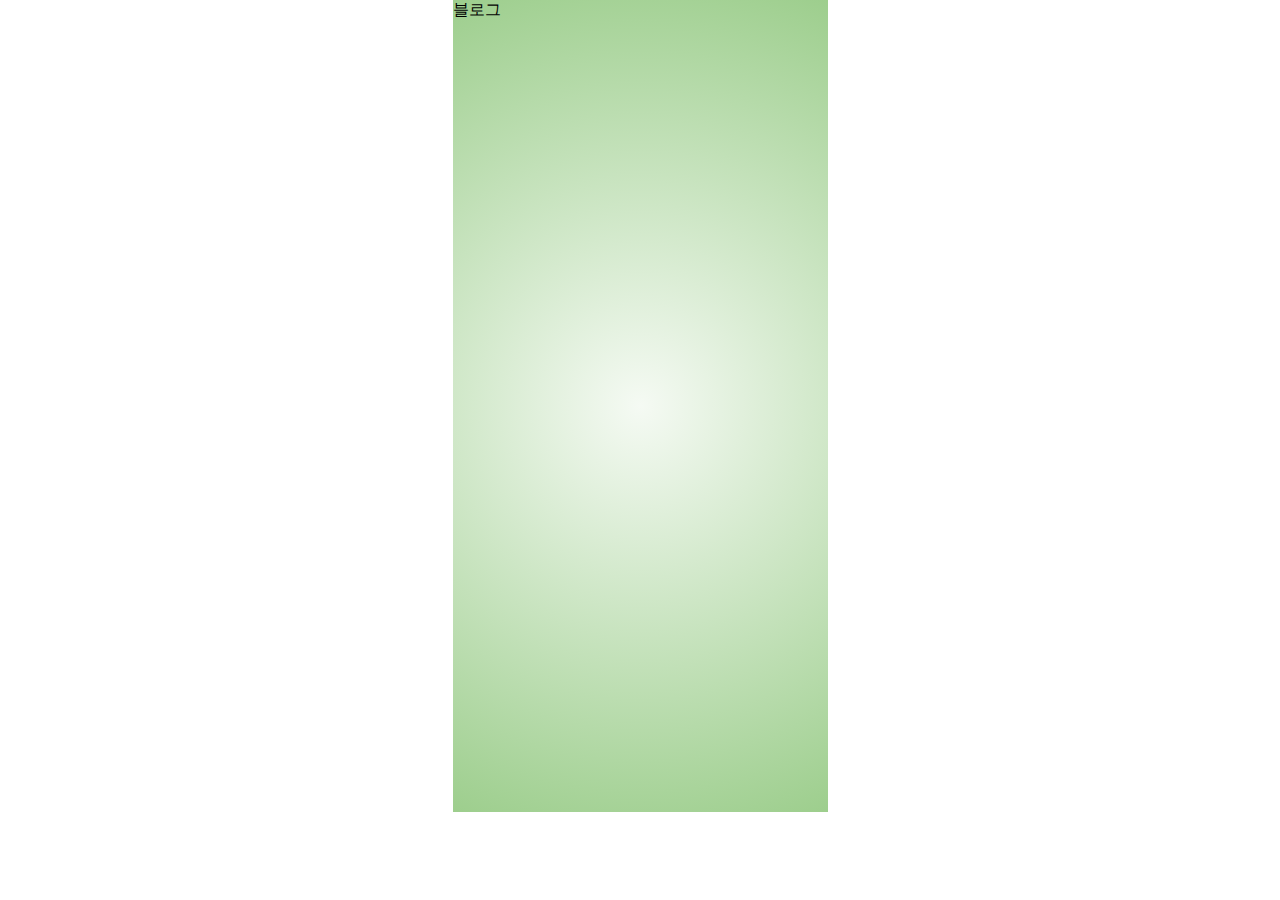
==== index.html @ 11ff3569 "Add files via upload" ====
<!DOCTYPE html>
<html lang="ko">
<head>
    <meta charset="UTF-8">
    <meta http-equiv="X-UA-Compatible" content="IE=edge">
    <meta name="viewport" content="width=device-width, initial-scale=1.0">
    <title>Hwanjun Blog</title>
    <link rel="shortcut icon" href="./favicon.png" type="image/x-icon">
    <style>
        /* CSS Reset */
        *{
            box-sizing:border-box;
            margin:0;
            border:none;
            padding:0;
        }
        div{
            width:375px;
            height:812px;
            margin:0 auto;            
            /* background-image:url(./images/bg-img.jpg); */
            background-image:radial-gradient(circle,rgba(157,206,141,0.1),#9dce8d);
        }
    </style>
</head>
<body>
    <div>블로그</div>
</body>
</html>
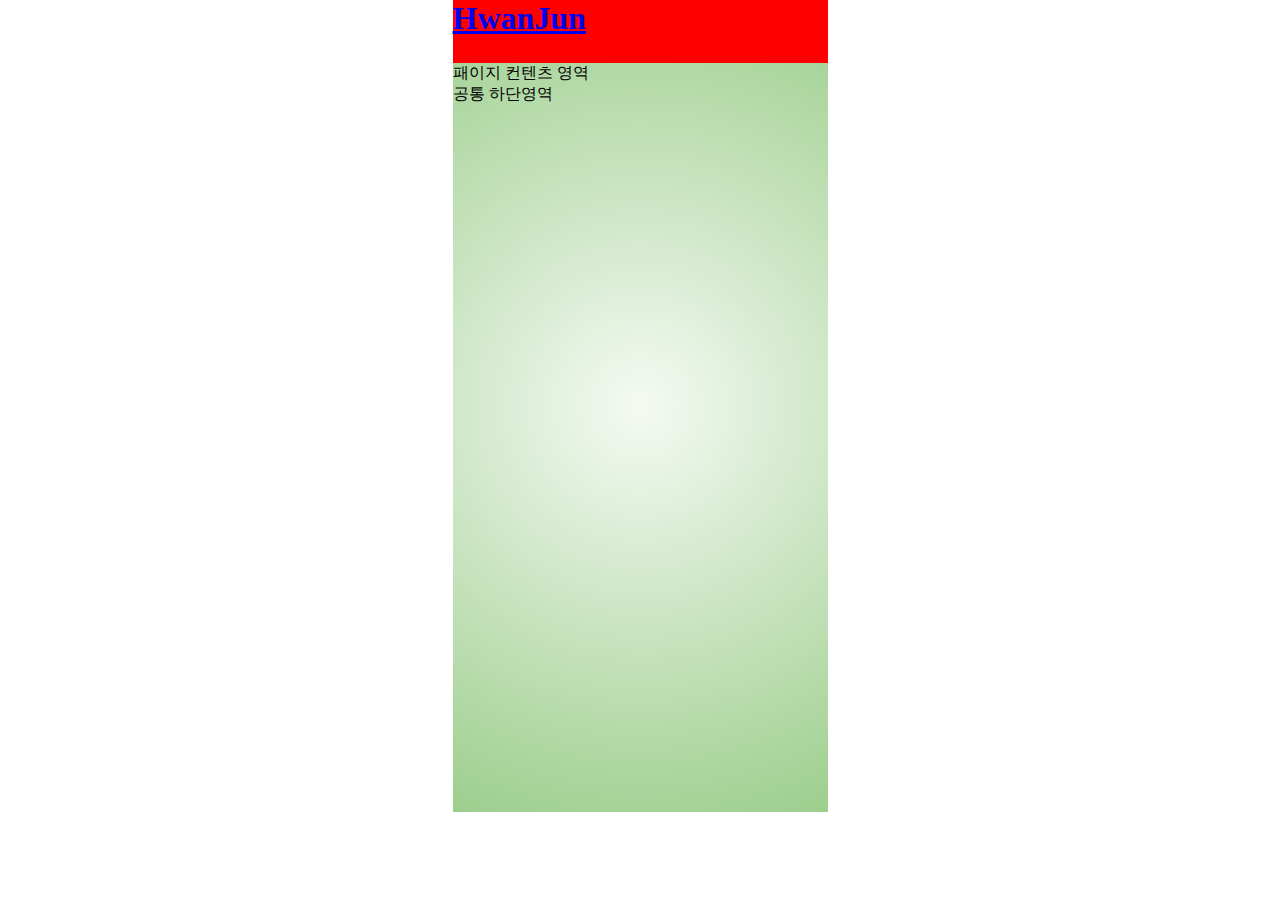
==== commit a77dde85: "Add files via upload" ====
--- a/index.html
+++ b/index.html
@@ -14,16 +14,27 @@
             border:none;
             padding:0;
         }
-        div{
+        #wrap{
             width:375px;
             height:812px;
             margin:0 auto;            
-            /* background-image:url(./images/bg-img.jpg); */
-            background-image:radial-gradient(circle,rgba(157,206,141,0.1),#9dce8d);
+            
+            background-image:radial-gradient(circle,rgba(157,206,141,0.1),rgb(157, 206, 141));
+        }
+        header{
+            width:375px;
+            height:63px;
+            background-color:red;
         }
     </style>
 </head>
 <body>
-    <div>블로그</div>
+    <div id="wrap">
+        <header>
+            <h1><a href="./index.html">HwanJun</a></h1>
+        </header>
+        <section>패이지 컨텐츠 영역</section>
+        <footer>공통 하단영역</footer>
+    </div>
 </body>
 </html>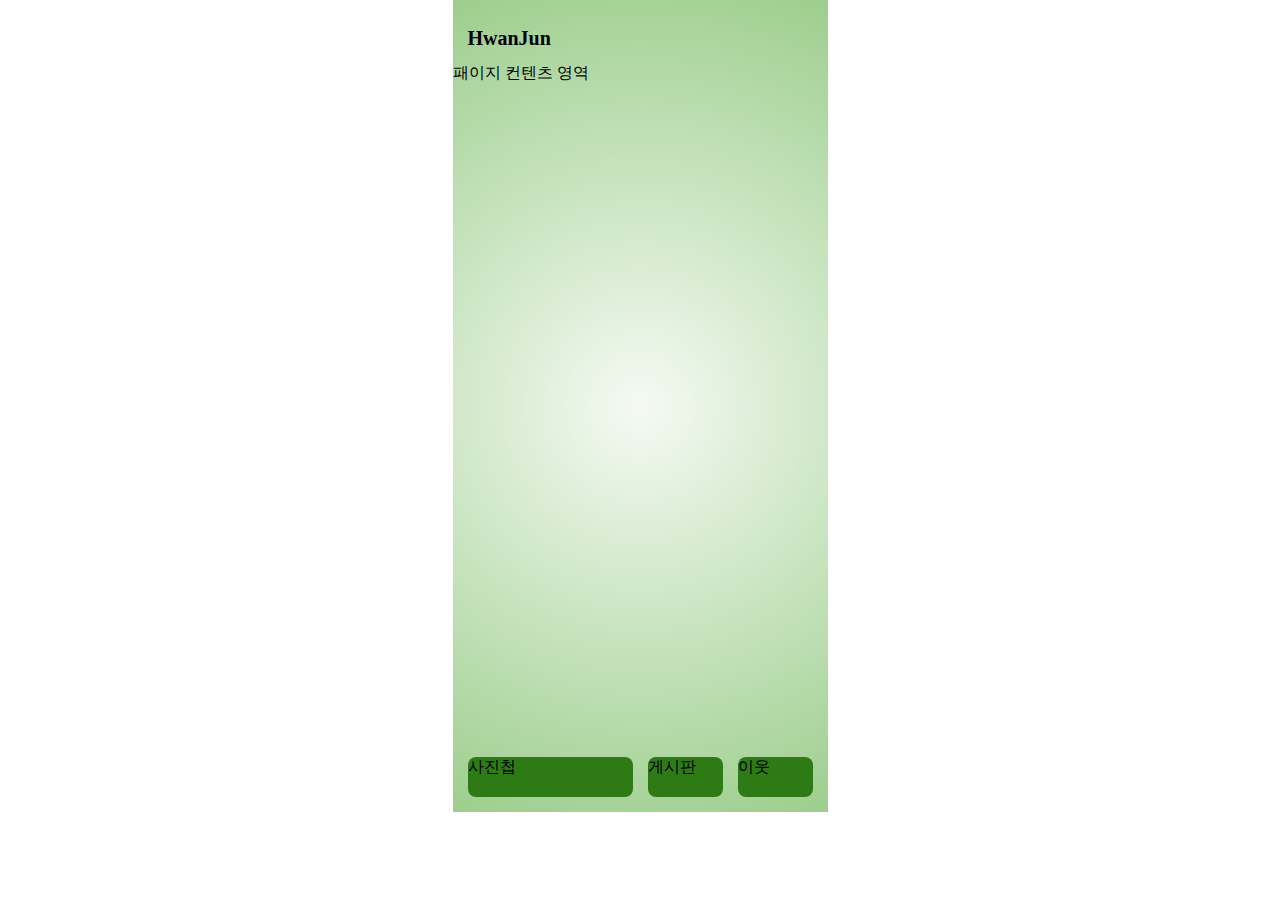
==== commit c24a6cd6: "Add files via upload" ====
--- a/index.html
+++ b/index.html
@@ -14,27 +14,85 @@
             border:none;
             padding:0;
         }
+        a{
+            color:black;
+            text-decoration:none;
+        }
+
+
+        /* Grid */
+        .col01{width:75px;}
+        .col02{width:165px;}
+        .col03{width:255px;}
+        .col04{width:345px;}
+
+
+
+
+
+
         #wrap{
             width:375px;
             height:812px;
-            margin:0 auto;            
-            
+            margin:0 auto;
             background-image:radial-gradient(circle,rgba(157,206,141,0.1),rgb(157, 206, 141));
         }
+
+        /* HEADER 스타일 시작 */
         header{
             width:375px;
             height:63px;
-            background-color:red;
+            padding:16px 0 0 15px;
+        }        
+        h1 a{
+            font-family:'Noto Serif KR';
+            font-weight:900;
+            font-size:20px;                            
         }
+        /* HEADER 스타일 끝 */
+
+        /* SECTION 스타일 시작 */
+        section{
+            width:375px;
+            height:679px;
+        }
+        /* SECTION 스타일 끝 */
+
+        /* FOOTER 스타일 시작 */
+        footer{
+            width:375px;
+            height:70px;
+            padding:15px;
+        }
+        footer div{
+            height:40px;
+            margin-right:15px;
+            border-radius:8px;
+            background-color:#2e7a15;
+            float:left;
+        }
+        footer .mr0{
+            margin-right:0;
+        }
+        /* FOOTER 스타일 끝 */
+
     </style>
 </head>
 <body>
     <div id="wrap">
         <header>
-            <h1><a href="./index.html">HwanJun</a></h1>
+            <h1>
+                <a href="./index.html">HwanJun</a>
+            </h1>
         </header>
-        <section>패이지 컨텐츠 영역</section>
-        <footer>공통 하단영역</footer>
+        <section>
+            패이지 컨텐츠 영역
+        </section>
+        <footer>
+            <div class="col02"><a href="#">사진첩</a></div>
+            <div class="col01"><a href="#">게시판</a></div>
+            <div class="col01 mr0"><a href="#">이웃</a></div>
+        </footer>
     </div>
 </body>
 </html>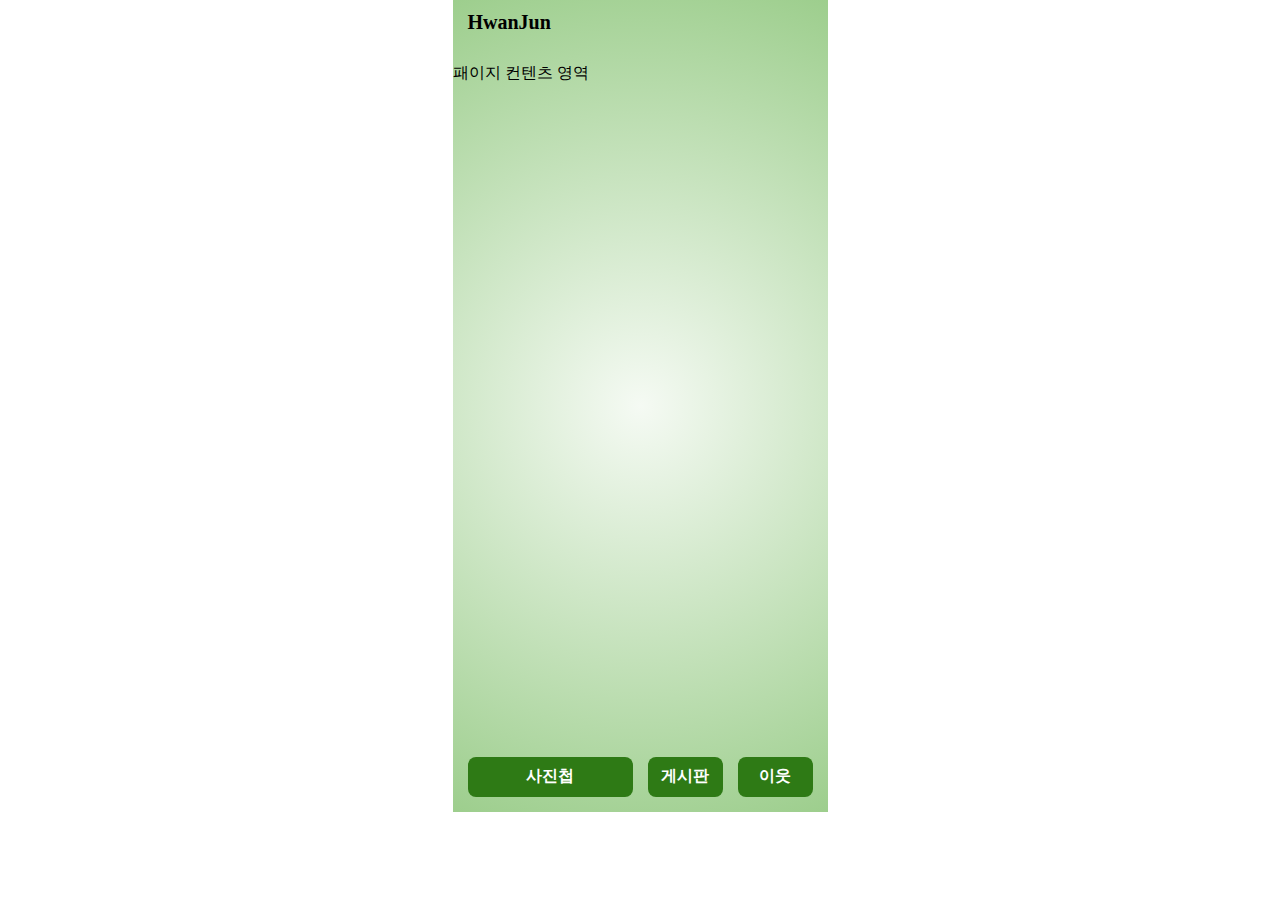
==== commit ef0326b6: "Add files via upload" ====
--- a/index.html
+++ b/index.html
@@ -42,8 +42,16 @@
         header{
             width:375px;
             height:63px;
-            padding:16px 0 0 15px;
-        }        
+            padding:0px 15px 0 15px;
+        }    
+        h1{
+            float:left;
+        }
+        .search{
+            margin-top:17px;
+            float:right;
+            display:none;
+        }
         h1 a{
             font-family:'Noto Serif KR';
             font-weight:900;
@@ -67,12 +75,20 @@
         footer div{
             height:40px;
             margin-right:15px;
+            padding-top:9px;
             border-radius:8px;
             background-color:#2e7a15;
             float:left;
+            text-align:center;
         }
         footer .mr0{
             margin-right:0;
+        }
+        footer a{
+            font-family:'Noto Sans KR';
+            font-weight:700;
+            font-size:16px;
+            color:#ffffff;
         }
         /* FOOTER 스타일 끝 */
 
@@ -84,6 +100,9 @@
             <h1>
                 <a href="./index.html">HwanJun</a>
             </h1>
+            <div class="search">
+                <img src="./images/search.png" alt="검색버튼">
+            </div>
         </header>
         <section>
             패이지 컨텐츠 영역
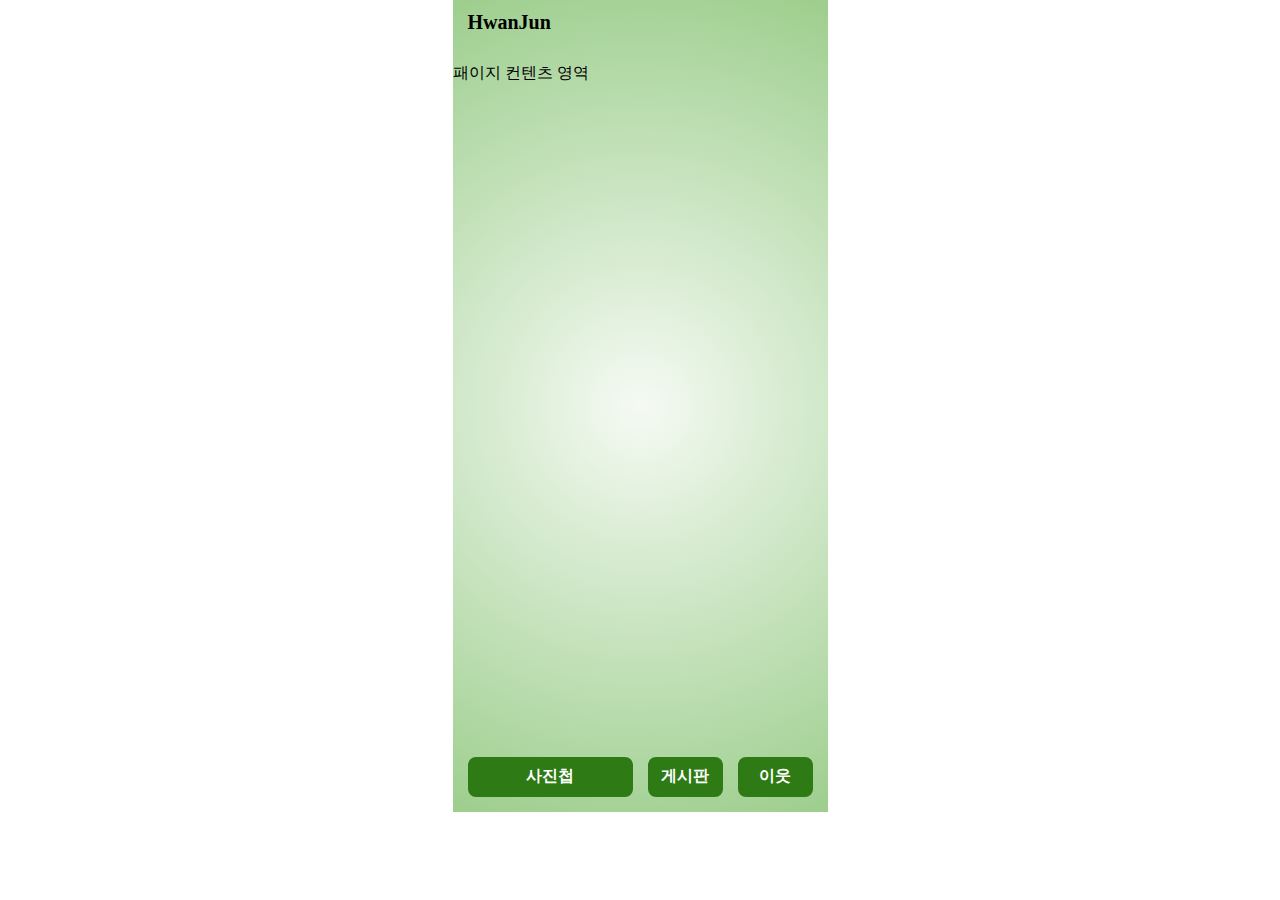
==== commit 230393aa: "Add files via upload" ====
--- a/index.html
+++ b/index.html
@@ -75,7 +75,8 @@
         footer div{
             height:40px;
             margin-right:15px;
-            padding-top:9px;
+            border:2px solid #2e7a15;
+            padding-top:7px;
             border-radius:8px;
             background-color:#2e7a15;
             float:left;
@@ -90,6 +91,14 @@
             font-size:16px;
             color:#ffffff;
         }
+        footer .inv{
+            border:2px solid #2e7a15;
+            background-color:#ffffff;
+        }
+        footer .inv a{
+            color:#2e7a15;
+        }
+
         /* FOOTER 스타일 끝 */
 
     </style>
@@ -108,9 +117,9 @@
             패이지 컨텐츠 영역
         </section>
         <footer>
-            <div class="col02"><a href="#">사진첩</a></div>
-            <div class="col01"><a href="#">게시판</a></div>
-            <div class="col01 mr0"><a href="#">이웃</a></div>
+            <div class="col02"><a href="./photos.html">사진첩</a></div>
+            <div class="col01"><a href="./notice.html">게시판</a></div>
+            <div class="col01 mr0"><a href="./follower.html">이웃</a></div>
         </footer>
     </div>
 </body>
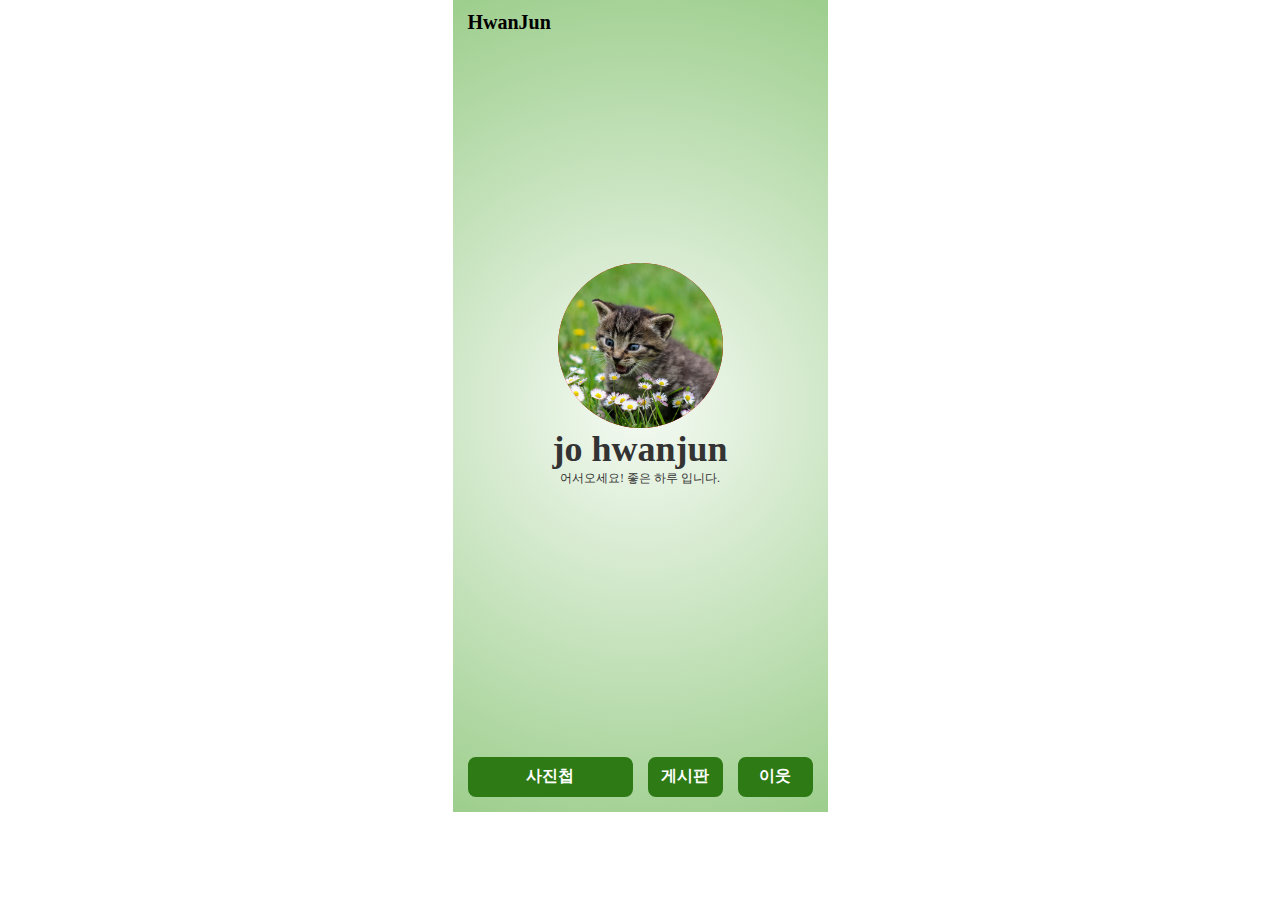
==== commit 6943d09d: "Add files via upload" ====
--- a/index.html
+++ b/index.html
@@ -6,6 +6,7 @@
     <meta name="viewport" content="width=device-width, initial-scale=1.0">
     <title>Hwanjun Blog</title>
     <link rel="shortcut icon" href="./favicon.png" type="image/x-icon">
+    <link rel="stylesheet" href="./css/default-style.css">
     <style>
         /* CSS Reset */
         *{
@@ -18,6 +19,9 @@
             color:black;
             text-decoration:none;
         }
+        img{
+            width:100%;
+        }
 
 
         /* Grid */
@@ -25,11 +29,6 @@
         .col02{width:165px;}
         .col03{width:255px;}
         .col04{width:345px;}
-
-
-
-
-
 
         #wrap{
             width:375px;
@@ -49,7 +48,9 @@
         }
         .search{
             margin-top:17px;
-            float:right;
+            float:right;            
+        }
+        .no-show{
             display:none;
         }
         h1 a{
@@ -63,6 +64,39 @@
         section{
             width:375px;
             height:679px;
+        }
+        .sec-contents{
+            padding-top:200px;
+        }
+        .img-box{
+            width:165px;
+            height:165px;
+            margin:0 auto;
+            border-radius:50%;
+            background-color:red;
+            overflow:hidden;
+            position:relative;
+        }
+        .img-box img{
+            /* width:175%; */
+            width:288px;
+            position:absolute;
+            left: -51px;
+            top: -18px;
+        }
+        section h2{
+            font-family:'Noto Serif KR';
+            font-weight:700;
+            font-size:36px;
+            color:#333333;
+            text-align:center;
+        }
+        section p{
+            font-family:'Noto Sans KR';
+            font-weight:400;
+            font-size:12px;
+            color:#333333;
+            text-align:center;
         }
         /* SECTION 스타일 끝 */
 
@@ -91,8 +125,7 @@
             font-size:16px;
             color:#ffffff;
         }
-        footer .inv{
-            border:2px solid #2e7a15;
+        footer .inv{            
             background-color:#ffffff;
         }
         footer .inv a{
@@ -109,12 +142,18 @@
             <h1>
                 <a href="./index.html">HwanJun</a>
             </h1>
-            <div class="search">
+            <div class="search no-show">
                 <img src="./images/search.png" alt="검색버튼">
             </div>
         </header>
         <section>
-            패이지 컨텐츠 영역
+            <div class="sec-contents">
+                <div class="img-box">
+                    <img src="./images/cat01.jpg" alt="고양이">
+                </div>                
+                <h2>jo hwanjun</h2>
+                <p>어서오세요! 좋은 하루 입니다.</p>
+            </div>
         </section>
         <footer>
             <div class="col02"><a href="./photos.html">사진첩</a></div>
